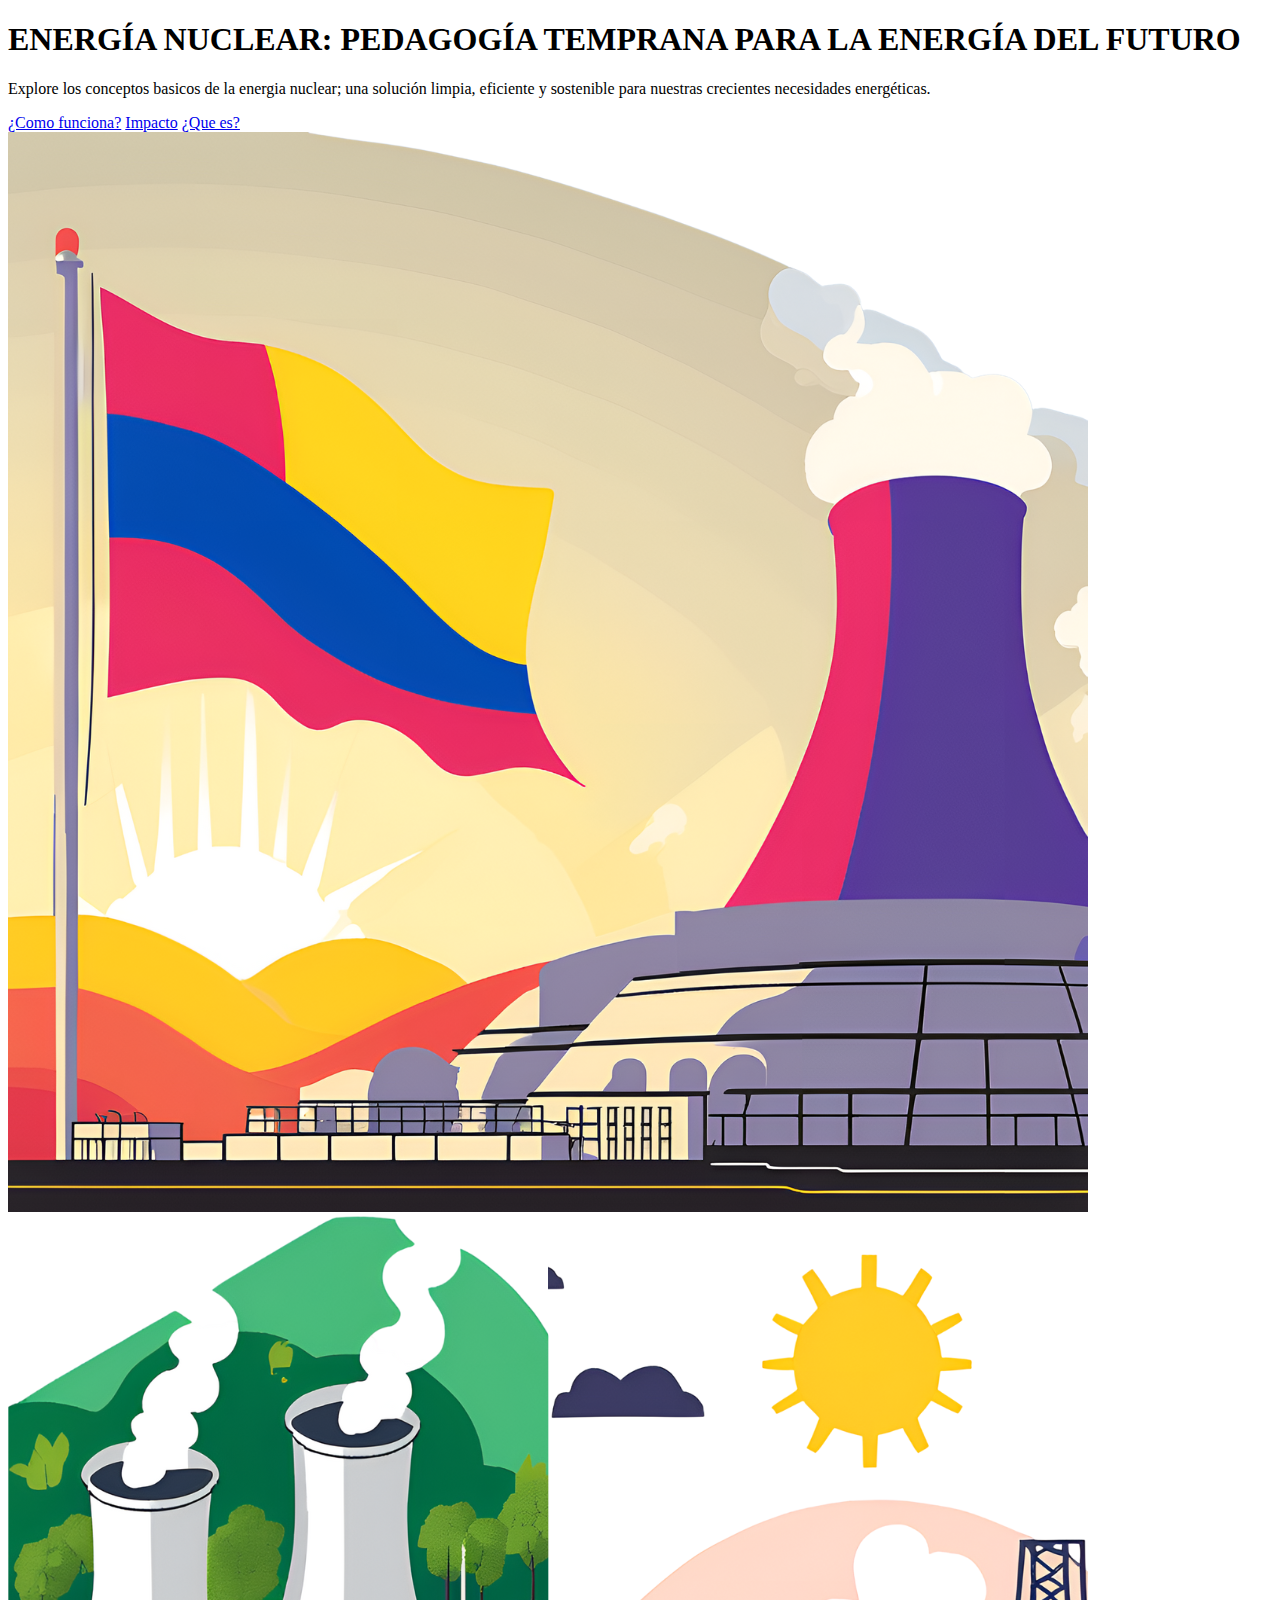
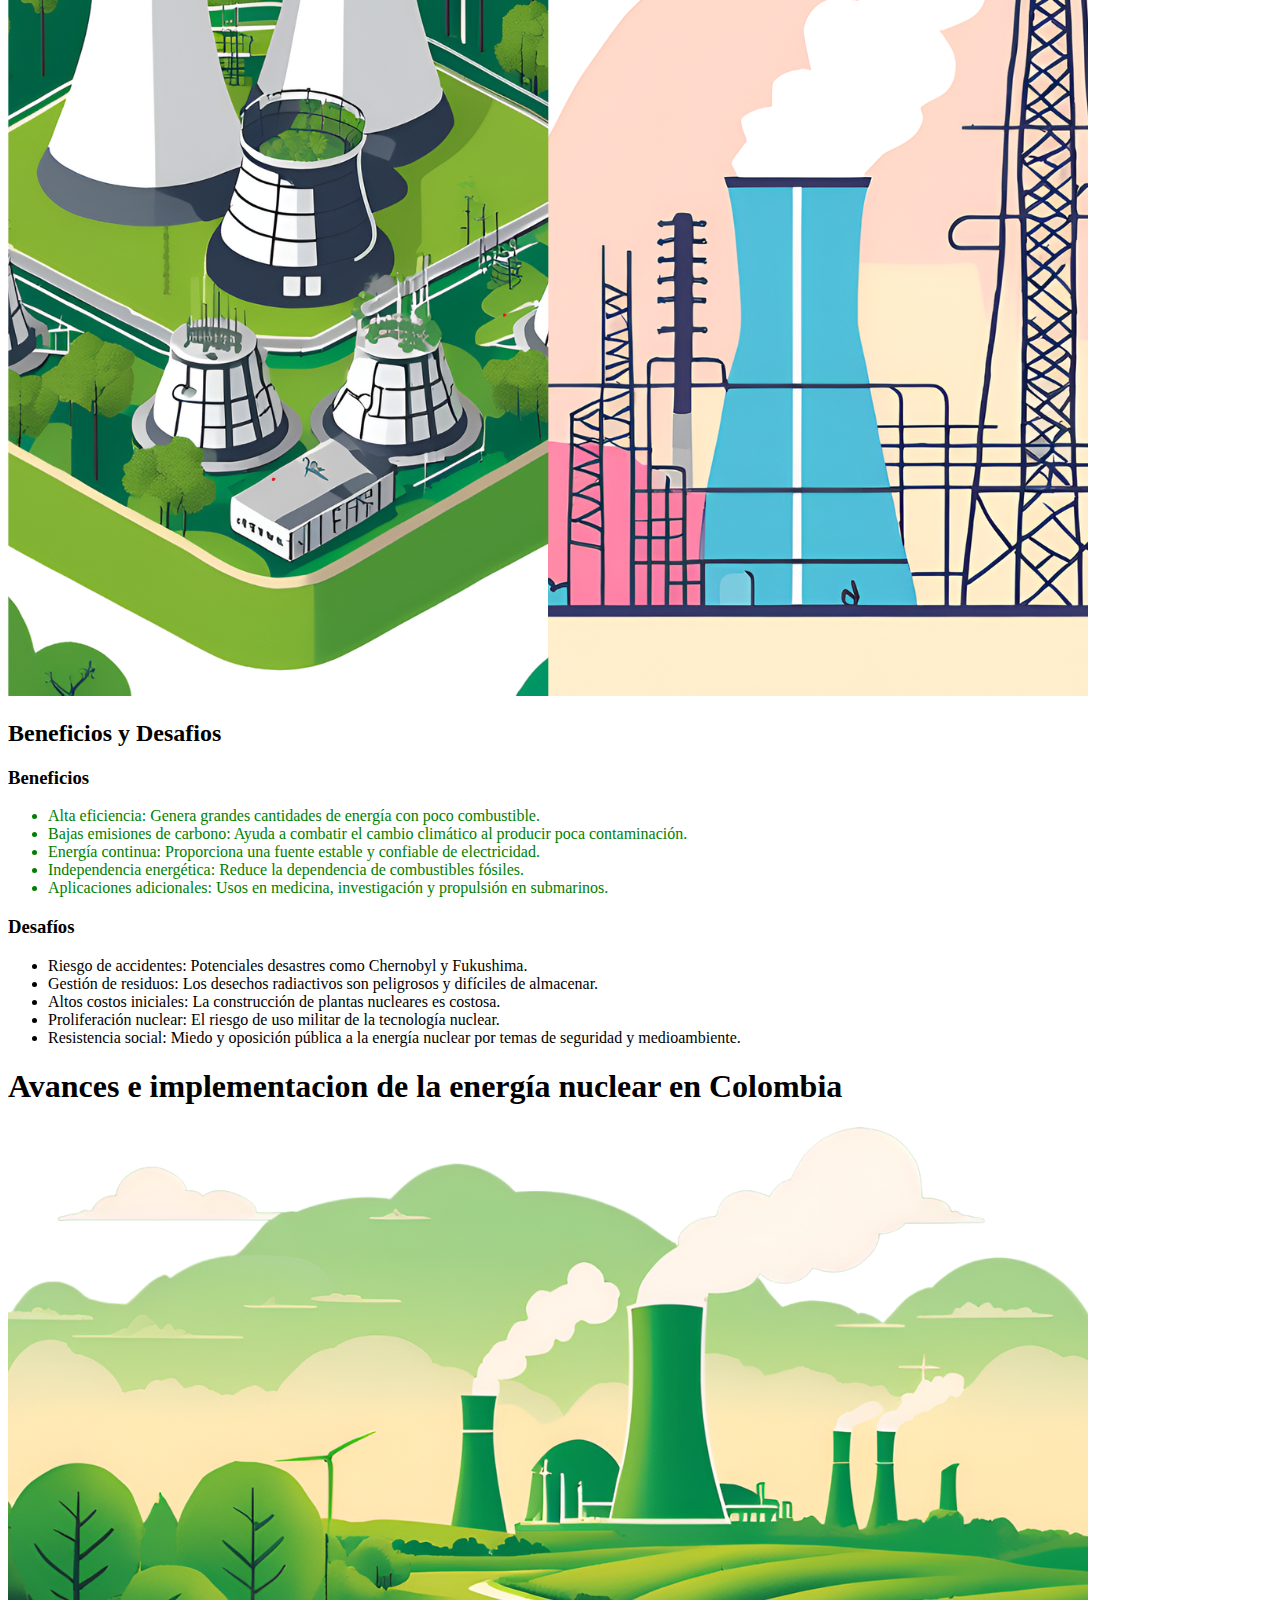
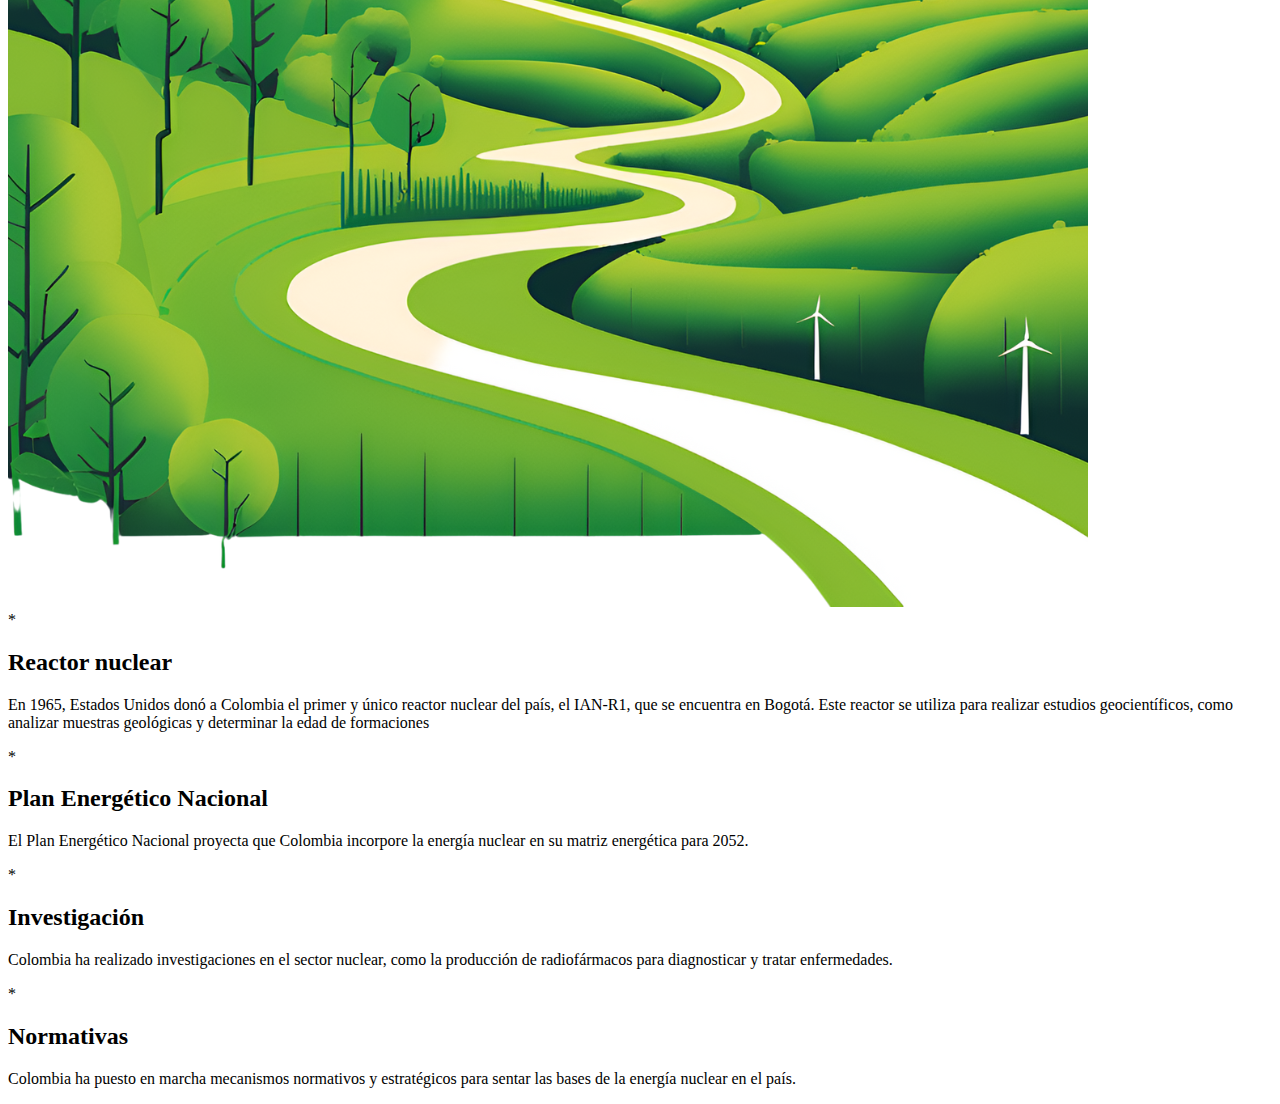
==== templates/Index.html @ 2eeea880 "Subi los archivos del proyecto" ====
<!DOCTYPE html>
<html lang="es">
<head>
    <meta charset="UTF-8">
    <meta name="viewport" content="width=device-width, initial-scale=1.0">
    <title>Energía Nuclear</title>
    <link rel="stylesheet" href="../css/index.css">
</head>
<body>
    <header class="header">
        <div class="header-content">
            <h1>ENERGÍA NUCLEAR: PEDAGOGÍA TEMPRANA PARA LA ENERGÍA DEL FUTURO</h1>
            <p>Explore los conceptos basicos de la energia nuclear; una solución limpia, eficiente y sostenible para nuestras crecientes necesidades energéticas.</p>
            <div class="buttons">
              
              <a href="funcionamiento.html" class="btn primary">¿Como funciona?</a>
              
              <a href="impacto.html" class="btn secondary">Impacto</a>
              
              <a href="que_es.html" class="btn secondary">¿Que es?</a>
            </div>
        </div>
        <div class="header-image">
            <img src="../images/Colombia_energia_Nuclear.png" alt="Planta de energía nuclear ">
        </div>
    </header>


<!--Esta es la seccion de pros y contras-->
    <section class="section" id="pros-contras">
      <div class="content">
        <img src="../images/Pros_Contras_E_Nuclear.png" alt="Ilustración de beneficios y desafíos de la energía nuclear">
        <h2>Beneficios y Desafios</h2>
      </div>
      <div class="pros-contras">
        <div class="pros">
          <h3>Beneficios</h3>
          <ul class="icon:✔" style="color: green;">
            <li>Alta eficiencia: Genera grandes cantidades de energía con poco combustible.</li>
            <li>Bajas emisiones de carbono: Ayuda a combatir el cambio climático al producir poca contaminación.</li>
            <li>Energía continua: Proporciona una fuente estable y confiable de electricidad.</li>
            <li>Independencia energética: Reduce la dependencia de combustibles fósiles.</li>
            <li>Aplicaciones adicionales: Usos en medicina, investigación y propulsión en submarinos.</li>
          </ul>
        </div>
        <div class="contras">
          <h3>Desafíos</h3>
          <ul>
            <li>Riesgo de accidentes: Potenciales desastres como Chernobyl y Fukushima.</li>
            <li>Gestión de residuos: Los desechos radiactivos son peligrosos y difíciles de almacenar.</li>
            <li>Altos costos iniciales: La construcción de plantas nucleares es costosa.</li>
            <li>Proliferación nuclear: El riesgo de uso militar de la tecnología nuclear.</li>
            <li>Resistencia social: Miedo y oposición pública a la energía nuclear por temas de seguridad y medioambiente.</li>
          </ul>
        </div>
      </div>
    </section>
    
    

<!-- Seccion avance de la energia nuclear en Colombia -->
<section class="avance-colombia" id="avance-colombia">
  <div class="content-header">
    <h1>Avances e implementacion de la energía nuclear en Colombia</h1>
  </div>
  <div class="content-body">
    <div class="image-section">
      <img src="../images/Energia_esperanza.png" alt="Bandera de Colombia y avances nucleares">
    </div>
    <div class="content-section">
      <div class="feature">
        <div class="icon">*</div>
        <div class="text">
          <h2>Reactor nuclear</h2>
          <p>En 1965, Estados Unidos donó a Colombia el primer y único reactor nuclear del país, el IAN-R1, que se encuentra en Bogotá. Este reactor se utiliza para realizar estudios geocientíficos, como analizar muestras geológicas y determinar la edad de formaciones</p>
        </div>
      </div>
      <div class="feature">
        <div class="icon">*</div>
        <div class="text">
          <h2>Plan Energético Nacional</h2>
          <p>El Plan Energético Nacional proyecta que Colombia incorpore la energía nuclear en su matriz energética para 2052.</p>
        </div>
      </div>
      <div class="feature">
        <div class="icon">*</div>
        <div class="text">
          <h2>Investigación</h2>
          <p>Colombia ha realizado investigaciones en el sector nuclear, como la producción de radiofármacos para diagnosticar y tratar enfermedades.</p>
        </div>
      </div>
      <div class="feature">
        <div class="icon">*</div>
        <div class="text">
          <h2>Normativas</h2>
          <p>Colombia ha puesto en marcha mecanismos normativos y estratégicos para sentar las bases de la energía nuclear en el país.</p>
        </div>
      </div>
    </div>
  </div>
</section>


    <script src="../js/Index.js"></script>
</body>
</html>
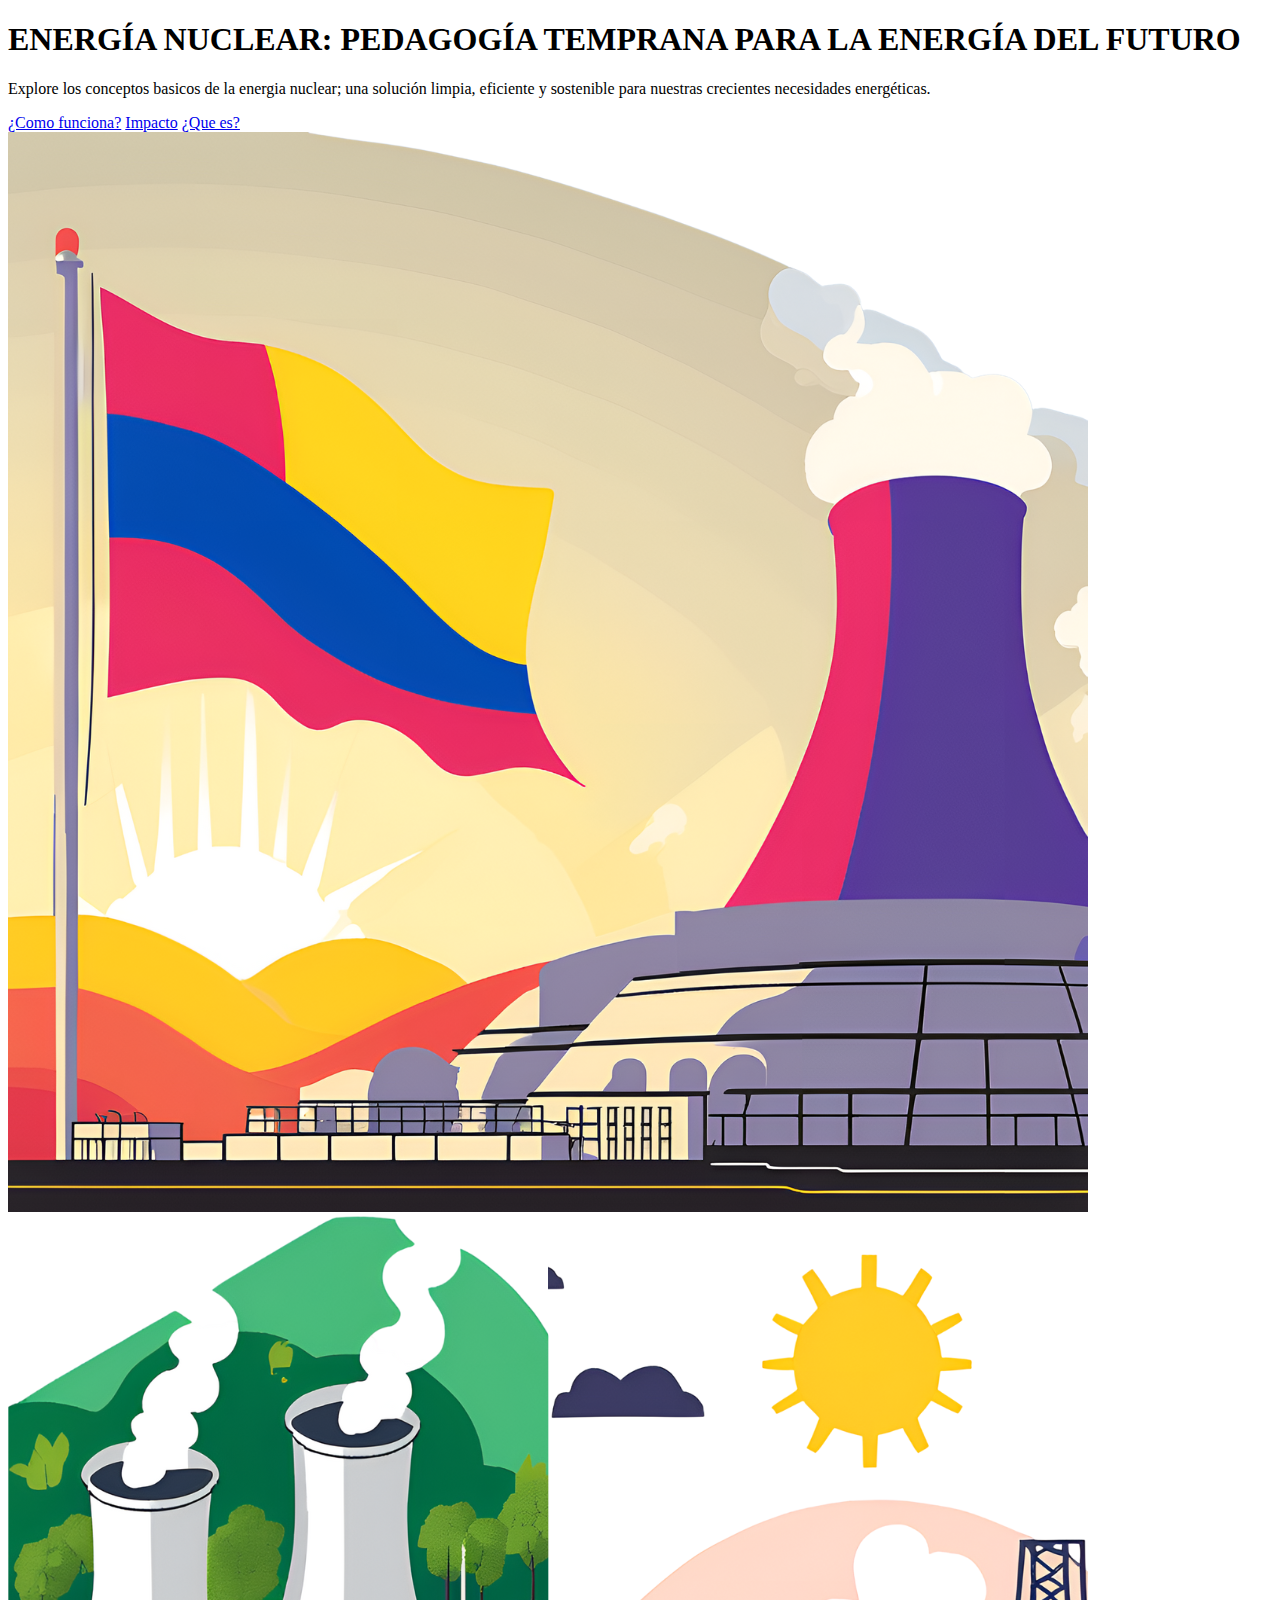
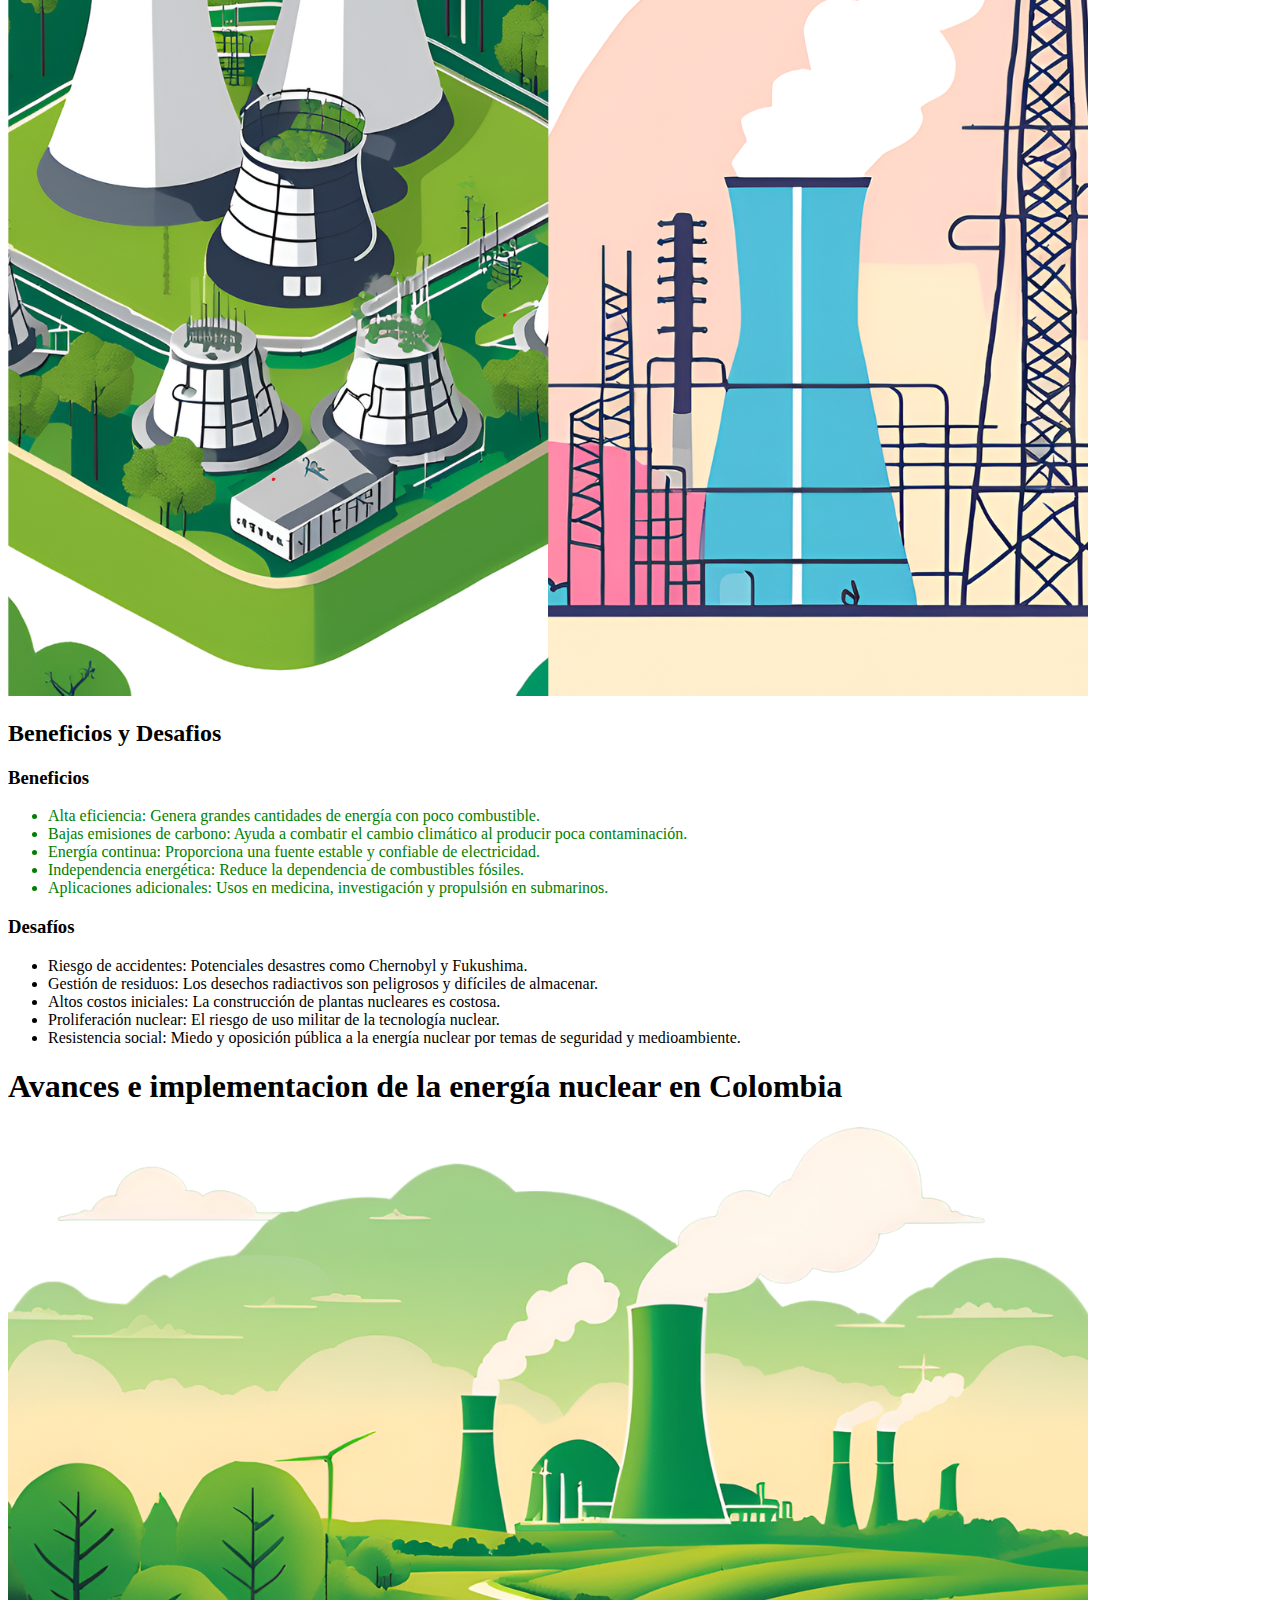
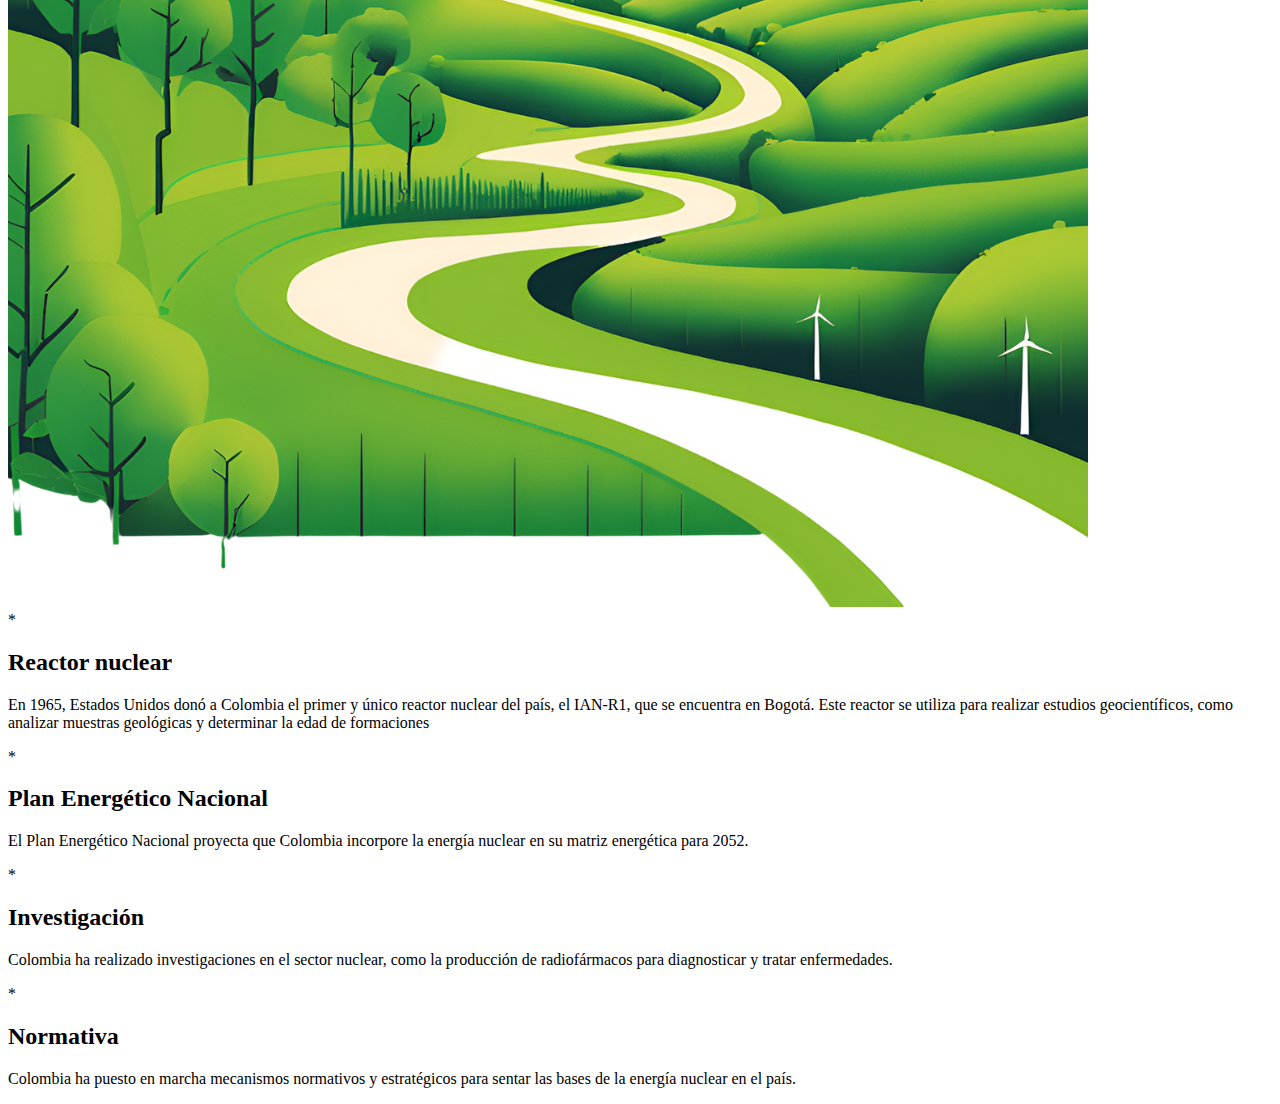
==== commit 70f9a3a5: "Le quita una letra al h2 del index" ====
--- a/templates/Index.html
+++ b/templates/Index.html
@@ -1,107 +1,116 @@
 <!DOCTYPE html>
 <html lang="es">
+
 <head>
-    <meta charset="UTF-8">
-    <meta name="viewport" content="width=device-width, initial-scale=1.0">
-    <title>Energía Nuclear</title>
-    <link rel="stylesheet" href="../css/index.css">
+  <meta charset="UTF-8">
+  <meta name="viewport" content="width=device-width, initial-scale=1.0">
+  <title>Energía Nuclear</title>
+  <link rel="stylesheet" href="../css/index.css">
 </head>
+
 <body>
-    <header class="header">
-        <div class="header-content">
-            <h1>ENERGÍA NUCLEAR: PEDAGOGÍA TEMPRANA PARA LA ENERGÍA DEL FUTURO</h1>
-            <p>Explore los conceptos basicos de la energia nuclear; una solución limpia, eficiente y sostenible para nuestras crecientes necesidades energéticas.</p>
-            <div class="buttons">
-              
-              <a href="funcionamiento.html" class="btn primary">¿Como funciona?</a>
-              
-              <a href="impacto.html" class="btn secondary">Impacto</a>
-              
-              <a href="que_es.html" class="btn secondary">¿Que es?</a>
-            </div>
-        </div>
-        <div class="header-image">
-            <img src="../images/Colombia_energia_Nuclear.png" alt="Planta de energía nuclear ">
-        </div>
-    </header>
+  <header class="header">
+    <div class="header-content">
+      <h1>ENERGÍA NUCLEAR: PEDAGOGÍA TEMPRANA PARA LA ENERGÍA DEL FUTURO</h1>
+      <p>Explore los conceptos basicos de la energia nuclear; una solución limpia, eficiente y sostenible para nuestras
+        crecientes necesidades energéticas.</p>
+      <div class="buttons">
+
+        <a href="funcionamiento.html" class="btn primary">¿Como funciona?</a>
+
+        <a href="impacto.html" class="btn secondary">Impacto</a>
+
+        <a href="que_es.html" class="btn secondary">¿Que es?</a>
+      </div>
+    </div>
+    <div class="header-image">
+      <img src="../images/Colombia_energia_Nuclear.png" alt="Planta de energía nuclear ">
+    </div>
+  </header>
 
 
-<!--Esta es la seccion de pros y contras-->
-    <section class="section" id="pros-contras">
-      <div class="content">
-        <img src="../images/Pros_Contras_E_Nuclear.png" alt="Ilustración de beneficios y desafíos de la energía nuclear">
-        <h2>Beneficios y Desafios</h2>
+  <!--Esta es la seccion de pros y contras-->
+  <section class="section" id="pros-contras">
+    <div class="content">
+      <img src="../images/Pros_Contras_E_Nuclear.png" alt="Ilustración de beneficios y desafíos de la energía nuclear">
+      <h2>Beneficios y Desafios</h2>
+    </div>
+    <div class="pros-contras">
+      <div class="pros">
+        <h3>Beneficios</h3>
+        <ul class="icon:✔" style="color: green;">
+          <li>Alta eficiencia: Genera grandes cantidades de energía con poco combustible.</li>
+          <li>Bajas emisiones de carbono: Ayuda a combatir el cambio climático al producir poca contaminación.</li>
+          <li>Energía continua: Proporciona una fuente estable y confiable de electricidad.</li>
+          <li>Independencia energética: Reduce la dependencia de combustibles fósiles.</li>
+          <li>Aplicaciones adicionales: Usos en medicina, investigación y propulsión en submarinos.</li>
+        </ul>
       </div>
-      <div class="pros-contras">
-        <div class="pros">
-          <h3>Beneficios</h3>
-          <ul class="icon:✔" style="color: green;">
-            <li>Alta eficiencia: Genera grandes cantidades de energía con poco combustible.</li>
-            <li>Bajas emisiones de carbono: Ayuda a combatir el cambio climático al producir poca contaminación.</li>
-            <li>Energía continua: Proporciona una fuente estable y confiable de electricidad.</li>
-            <li>Independencia energética: Reduce la dependencia de combustibles fósiles.</li>
-            <li>Aplicaciones adicionales: Usos en medicina, investigación y propulsión en submarinos.</li>
-          </ul>
+      <div class="contras">
+        <h3>Desafíos</h3>
+        <ul>
+          <li>Riesgo de accidentes: Potenciales desastres como Chernobyl y Fukushima.</li>
+          <li>Gestión de residuos: Los desechos radiactivos son peligrosos y difíciles de almacenar.</li>
+          <li>Altos costos iniciales: La construcción de plantas nucleares es costosa.</li>
+          <li>Proliferación nuclear: El riesgo de uso militar de la tecnología nuclear.</li>
+          <li>Resistencia social: Miedo y oposición pública a la energía nuclear por temas de seguridad y medioambiente.
+          </li>
+        </ul>
+      </div>
+    </div>
+  </section>
+
+
+
+  <!-- Seccion avance de la energia nuclear en Colombia -->
+  <section class="avance-colombia" id="avance-colombia">
+    <div class="content-header">
+      <h1>Avances e implementacion de la energía nuclear en Colombia</h1>
+    </div>
+    <div class="content-body">
+      <div class="image-section">
+        <img src="../images/Energia_esperanza.png" alt="Bandera de Colombia y avances nucleares">
+      </div>
+      <div class="content-section">
+        <div class="feature">
+          <div class="icon">*</div>
+          <div class="text">
+            <h2>Reactor nuclear</h2>
+            <p>En 1965, Estados Unidos donó a Colombia el primer y único reactor nuclear del país, el IAN-R1, que se
+              encuentra en Bogotá. Este reactor se utiliza para realizar estudios geocientíficos, como analizar muestras
+              geológicas y determinar la edad de formaciones</p>
+          </div>
         </div>
-        <div class="contras">
-          <h3>Desafíos</h3>
-          <ul>
-            <li>Riesgo de accidentes: Potenciales desastres como Chernobyl y Fukushima.</li>
-            <li>Gestión de residuos: Los desechos radiactivos son peligrosos y difíciles de almacenar.</li>
-            <li>Altos costos iniciales: La construcción de plantas nucleares es costosa.</li>
-            <li>Proliferación nuclear: El riesgo de uso militar de la tecnología nuclear.</li>
-            <li>Resistencia social: Miedo y oposición pública a la energía nuclear por temas de seguridad y medioambiente.</li>
-          </ul>
+        <div class="feature">
+          <div class="icon">*</div>
+          <div class="text">
+            <h2>Plan Energético Nacional</h2>
+            <p>El Plan Energético Nacional proyecta que Colombia incorpore la energía nuclear en su matriz energética
+              para 2052.</p>
+          </div>
         </div>
-      </div>
-    </section>
-    
-    
-
-<!-- Seccion avance de la energia nuclear en Colombia -->
-<section class="avance-colombia" id="avance-colombia">
-  <div class="content-header">
-    <h1>Avances e implementacion de la energía nuclear en Colombia</h1>
-  </div>
-  <div class="content-body">
-    <div class="image-section">
-      <img src="../images/Energia_esperanza.png" alt="Bandera de Colombia y avances nucleares">
-    </div>
-    <div class="content-section">
-      <div class="feature">
-        <div class="icon">*</div>
-        <div class="text">
-          <h2>Reactor nuclear</h2>
-          <p>En 1965, Estados Unidos donó a Colombia el primer y único reactor nuclear del país, el IAN-R1, que se encuentra en Bogotá. Este reactor se utiliza para realizar estudios geocientíficos, como analizar muestras geológicas y determinar la edad de formaciones</p>
+        <div class="feature">
+          <div class="icon">*</div>
+          <div class="text">
+            <h2>Investigación</h2>
+            <p>Colombia ha realizado investigaciones en el sector nuclear, como la producción de radiofármacos para
+              diagnosticar y tratar enfermedades.</p>
+          </div>
         </div>
-      </div>
-      <div class="feature">
-        <div class="icon">*</div>
-        <div class="text">
-          <h2>Plan Energético Nacional</h2>
-          <p>El Plan Energético Nacional proyecta que Colombia incorpore la energía nuclear en su matriz energética para 2052.</p>
-        </div>
-      </div>
-      <div class="feature">
-        <div class="icon">*</div>
-        <div class="text">
-          <h2>Investigación</h2>
-          <p>Colombia ha realizado investigaciones en el sector nuclear, como la producción de radiofármacos para diagnosticar y tratar enfermedades.</p>
-        </div>
-      </div>
-      <div class="feature">
-        <div class="icon">*</div>
-        <div class="text">
-          <h2>Normativas</h2>
-          <p>Colombia ha puesto en marcha mecanismos normativos y estratégicos para sentar las bases de la energía nuclear en el país.</p>
+        <div class="feature">
+          <div class="icon">*</div>
+          <div class="text">
+            <h2>Normativa</h2>
+            <p>Colombia ha puesto en marcha mecanismos normativos y estratégicos para sentar las bases de la energía
+              nuclear en el país.</p>
+          </div>
         </div>
       </div>
     </div>
-  </div>
-</section>
+  </section>
 
 
-    <script src="../js/Index.js"></script>
+  <script src="../js/Index.js"></script>
 </body>
-</html>
 
+</html>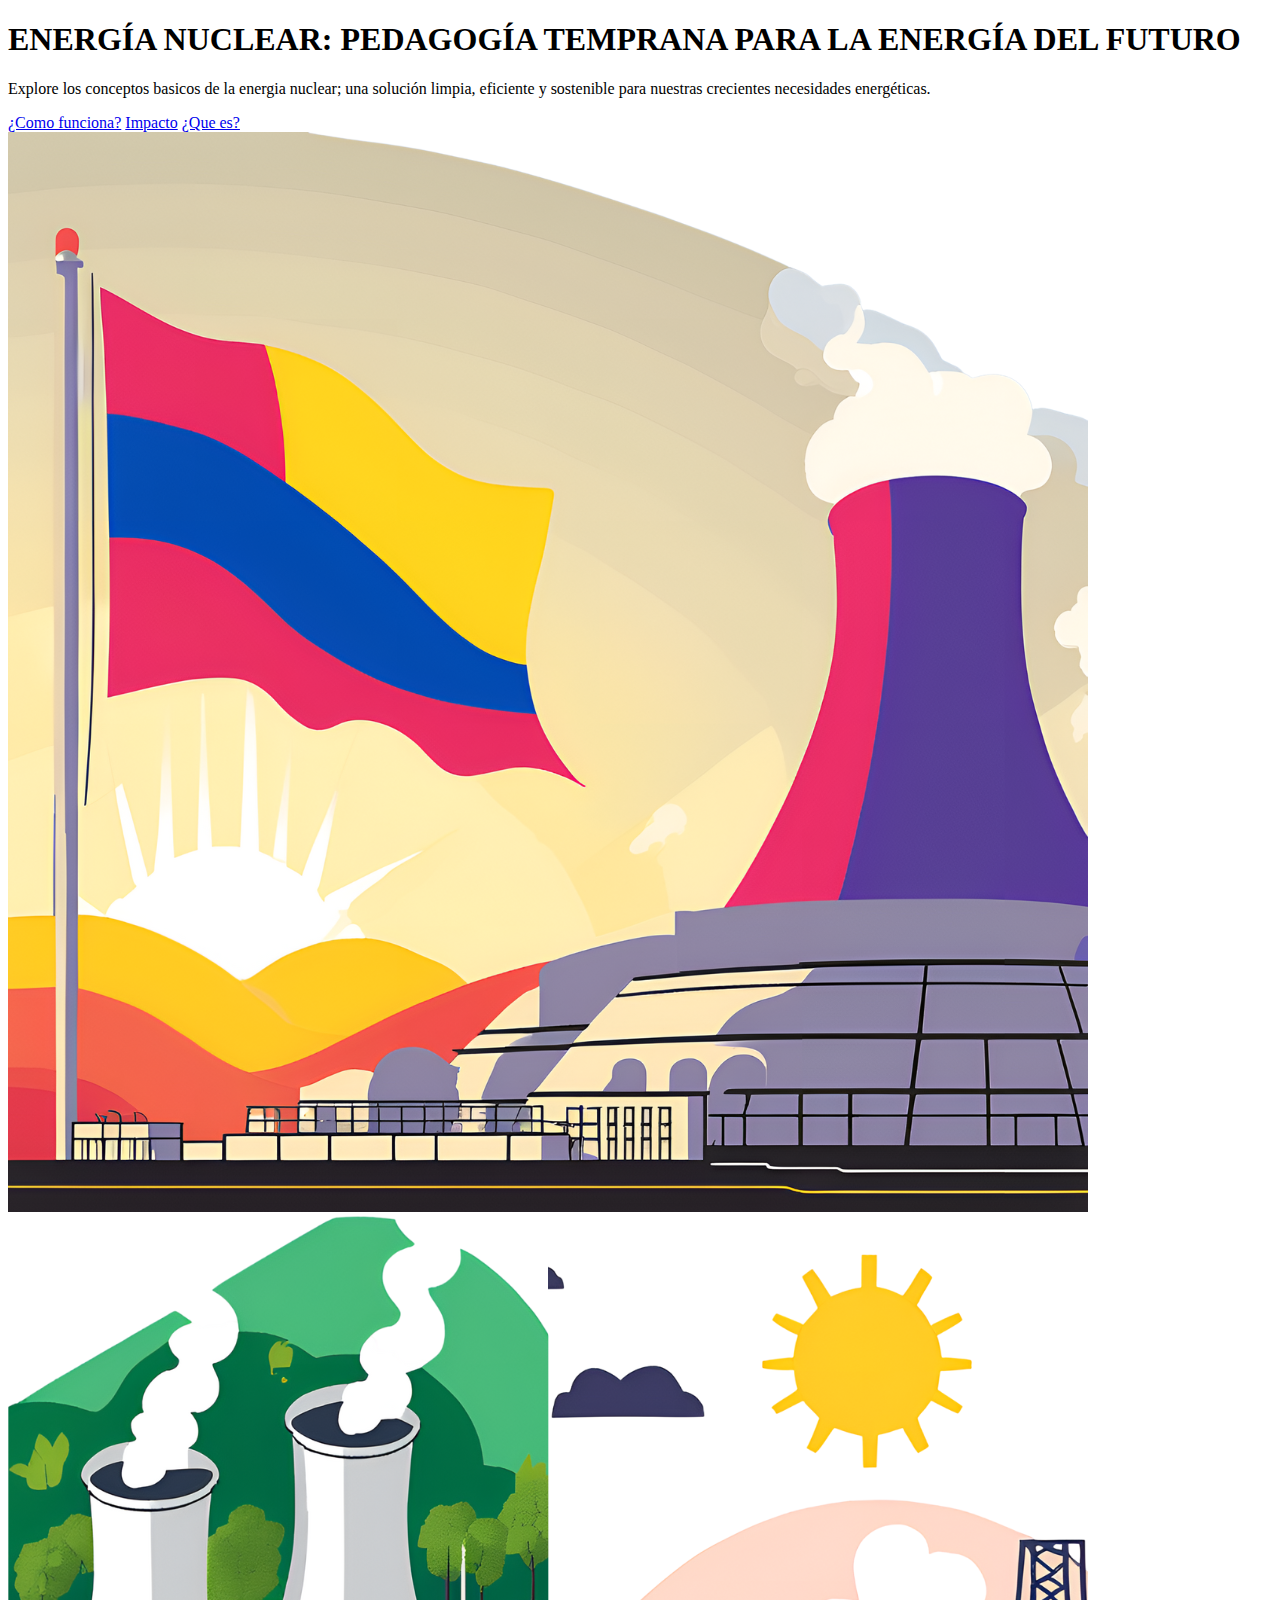
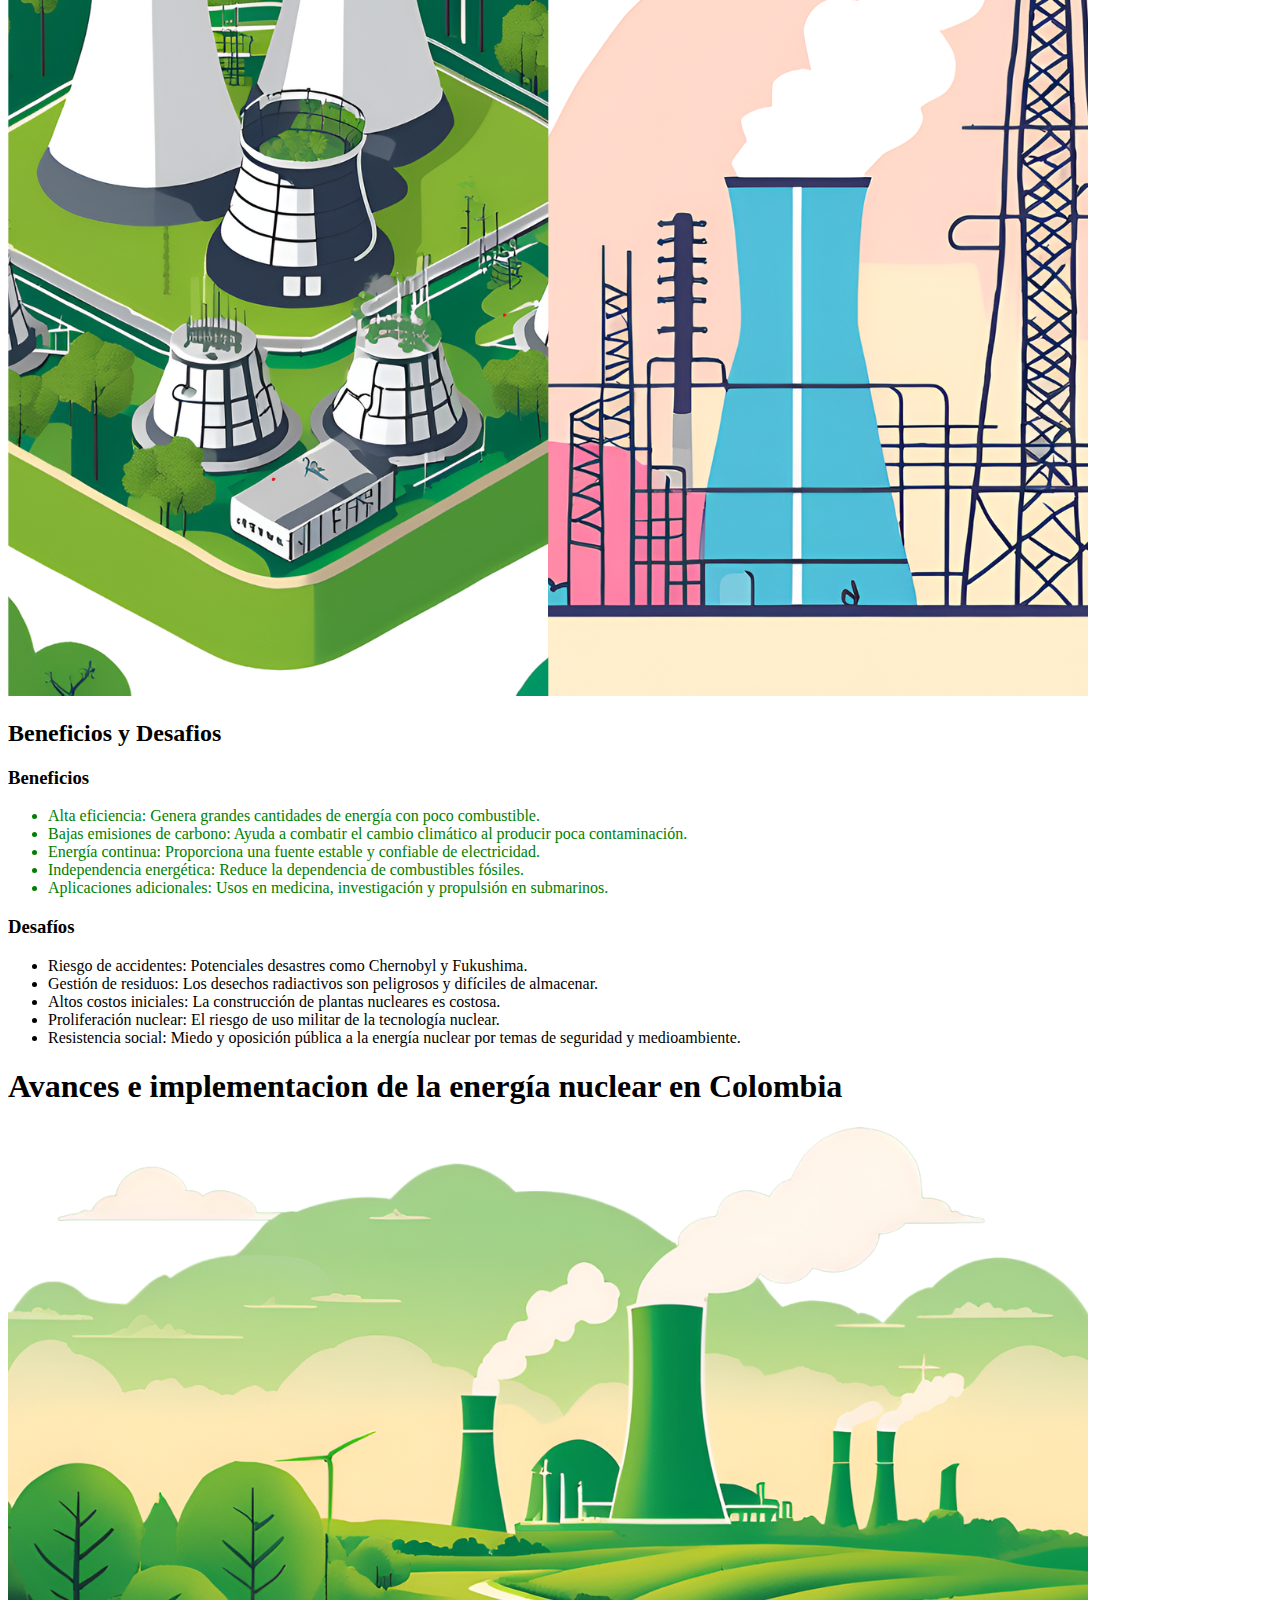
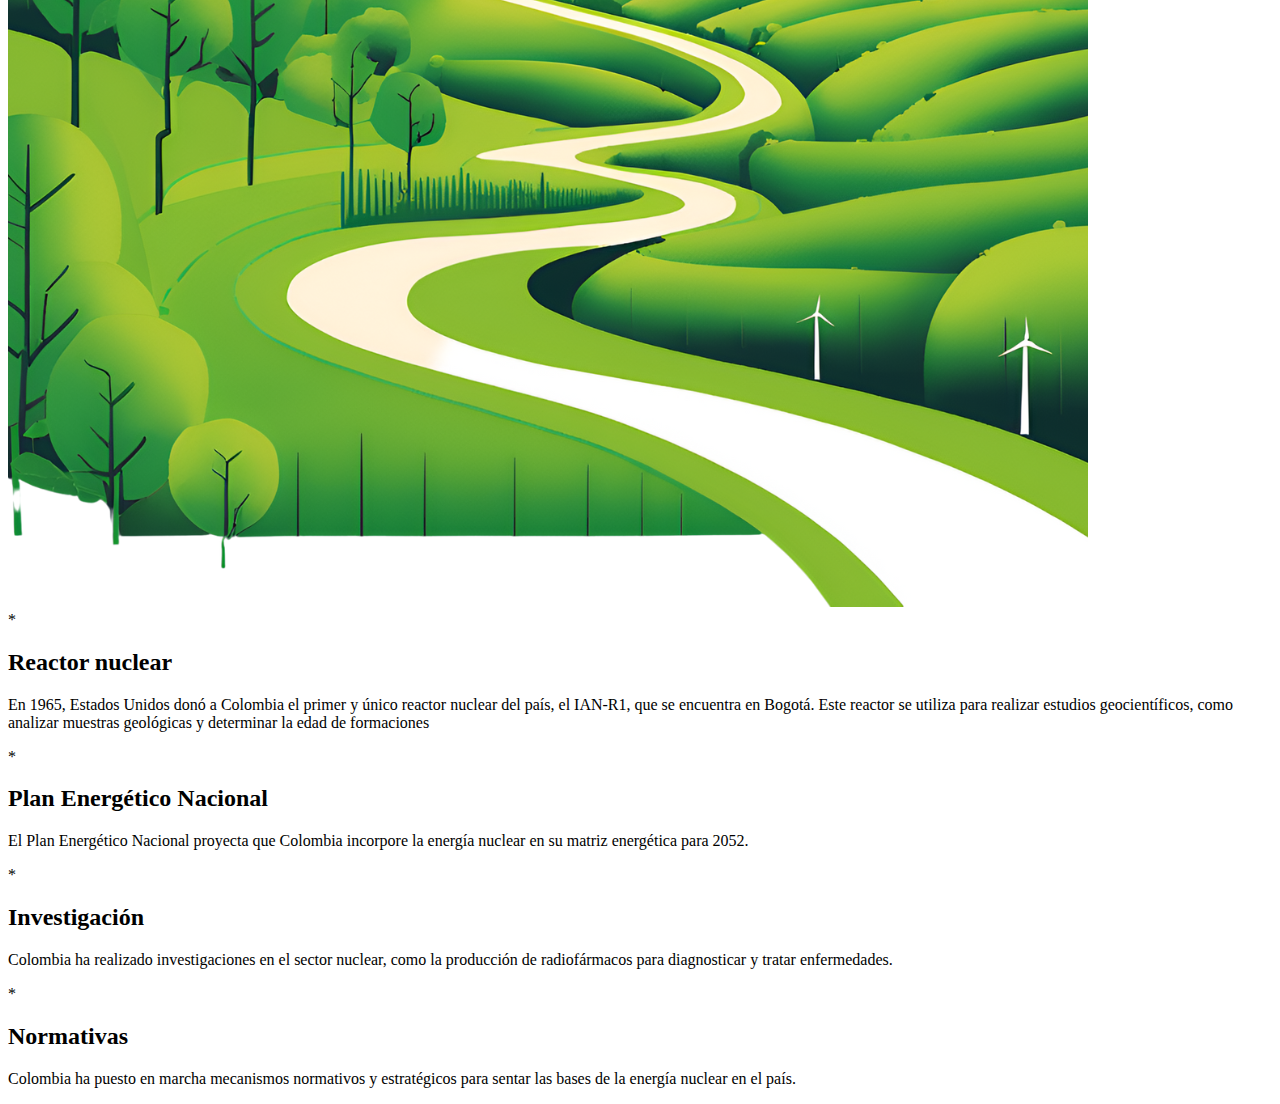
==== commit 553cc033: "hugo corrige" ====
--- a/templates/Index.html
+++ b/templates/Index.html
@@ -100,7 +100,7 @@
         <div class="feature">
           <div class="icon">*</div>
           <div class="text">
-            <h2>Normativa</h2>
+            <h2>Normativas</h2>
             <p>Colombia ha puesto en marcha mecanismos normativos y estratégicos para sentar las bases de la energía
               nuclear en el país.</p>
           </div>
